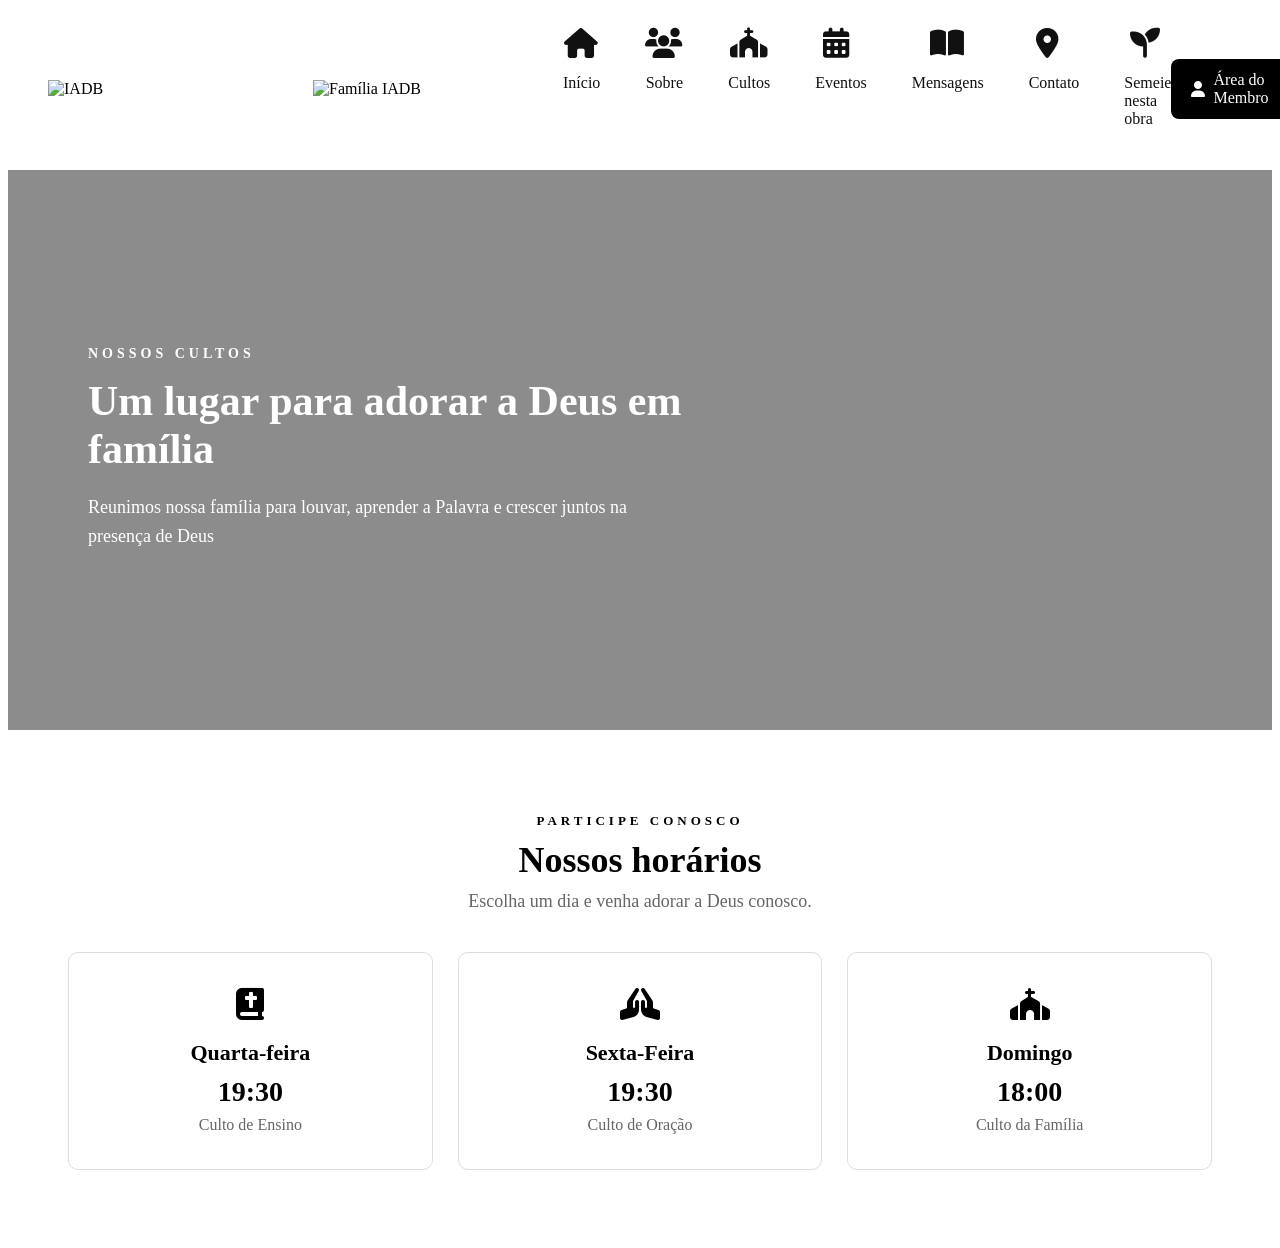
==== cultos.html @ 6b16948e "Add files via upload" ====
<!DOCTYPE html>
<html lang="pt-br">
<head>
    <meta charset="UTF-8">
    <meta name="viewport" content="width=device-width, initial-scale=1.0">
    <title>Cultos - Família IADB</title>

    <link rel="stylesheet" href="https://cdnjs.cloudflare.com/ajax/libs/font-awesome/6.7.2/css/all.min.css">
    <link rel="stylesheet" href="style.css">
</head>

<body>
    <body>

    <header>

        <div class="logos">
            <img src="Imagens/index/logo.png" alt="IADB">
            <img src="Imagens/index/logopreto3.png" alt="Família IADB">
        </div>

        <nav>

            <a href="index.html" class="menu-item">
                <i class="fa-solid fa-house"></i>
                <span>Início</span>
            </a>

            <a href="sobre.html" class="menu-item">
                <i class="fa-solid fa-users"></i>
                <span>Sobre</span>
            </a>

            <a href="cultos.html" class="menu-item">
                <i class="fa-solid fa-church"></i>
                <span>Cultos</span>
            </a>

            <a href="eventos.html" class="menu-item">
                <i class="fa-solid fa-calendar-days"></i>
                <span>Eventos</span>
            </a>

            <a href="mensagens.html" class="menu-item">
                <i class="fa-solid fa-book-open"></i>
                <span>Mensagens</span>
            </a>

            <a href="contato.html" class="menu-item">
                <i class="fa-solid fa-location-dot"></i>
                <span>Contato</span>
            </a>

            <a href="semeie.html" class="menu-item">
                <i class="fa-solid fa-seedling"></i>
                <span>Semeie nesta obra</span>
            </a>

        </nav>

        <a href="membro.html" class="btn-membro">
            <i class="fa-solid fa-user"></i>
            Área do Membro
        </a>

    </header>

    <main>

        <section class="cultos-intro">

            <div class="cultos-texto">
                <p class="cultos-subtitulo">NOSSOS CULTOS</p>

                <h1>Um lugar para adorar a Deus em família</h1>

                <p>
                    Reunimos nossa família para louvar, aprender a Palavra e
                    crescer juntos na presença de Deus
                </p>
            </div>

        </section>

        <section class="horarios-cultos">

            <div class="horarios-titulo">
                <p>PARTICIPE CONOSCO</p>
                <h2>Nossos horários</h2>
                <span>Escolha um dia e venha adorar a Deus conosco.</span>
            </div>

            <div class="cultos-lista">
                <div class="culto">
                    <i class="fa-solid fa-book-bible"></i>
                    <h3>Quarta-feira</h3>
                    <p>19:30</p>
                    <span>Culto de Ensino</span>
                </div>

                <div class="culto">
                    <i class="fa-solid fa-hands-praying"></i>
                    <h3>Sexta-Feira</h3>
                    <p>19:30</p>
                    <span>Culto de Oração</span>
                </div>

                <div class="culto">
                    <i class="fa-solid fa-church"></i>
                    <h3>Domingo</h3>
                    <p>18:00</p>
                    <span>Culto da Família</span>
                </div>

            </div>
        </section>

    </main>

</body>
   
</body>
</html>
---- style.css ----
img{
    width: 10px;   
}

header{
    display: flex;
    justify-content: space-between;
    align-items: center;
    padding: 20px 40px;
}

.logos{
    display: flex;
    align-items: center;
    gap: 15px;
}

.logos img:first-child{
    width: 250px;
}

.logos img:last-child{
    width: 250px;
}

nav{
    display: flex;
    gap: 45px;
}

nav a{
    display: flex;
    flex-direction: column;
    align-items: center;
    gap: 8px;
    color: #111;
    text-decoration: none;
    font-size: 16px;
    position: relative;
    transition: 0.3s;
}

nav a.menu-item{
    position: relative;
    display: flex;
    flex-direction: column;
    align-items: center;
    gap: 8px;
    text-decoration: none;
}

nav a.menu-item i{
    font-size: 30px;
}

nav a.menu-item::after{
    content: "";
    width: 35px;
    height: 2px;
    background: #000;
    margin-top: 4px;
    transform: scaleX(0);
    transition:0.3s;
}

nav a.menu-item:hover::after{
    transform: scaleX(1);
}

nav a ::after{
    content: "";
    display: block;
    width: 35px;
    height: 2px%;
    background-color: #000;
    margin-top:8px;
    transition: 0.3s;
    transform: scaleX(0);
}

nav a:hover::after{
    transform: scaleX(1);
    width: 35px;
}

.icone-menu{
    font-size: 32px;
    color: #222;
}

nav a:hover{
    color: #fff;
    background-color: #000;
    font-size: 18px;
    padding: 8px 12px;
    border-radius: 6px;
    font-weight: bold;
    transform: scale(1.05);
    cursor: pointer;
}

.btn-membro {
    display: flex;
    align-items: center;
    background-color: #000;
    color: #fff;
    padding: 12px 20px;
    text-decoration: none;
    border-radius: 8px;
    transition: 0.5s;
    gap: 8px;
}

.btn-membro:hover{
    transform: scale(1.1);
}

.hero{
    grid-area: hero;
    background-image: url(Imagens/index/hero.png);
    height: 550px;
    display: flex;
    align-items: center;
    margin-left: 20px;
    justify-content: flex-start;
    position: relative;
    margin-bottom: -85px;
    background-size: cover
}

.hero::before{
    content: "";
    position: absolute;
    inset: 0;
    background: rgba(0, 0, 0, 0.4);
}

.hero-conteudo h1{
    color: white;
    font-size: 48px;
    font-weight: bold;
}

.hero-subtitulo{
    color: white;
    letter-spacing: 6px;
    font-size: 14px;
    font-weight: bold;
}

.hero-descricao{
    color: white;
    font-size: 18px;
    line-height: 1.5;
    max-width: 500px;
}

.btn-cultos{
    background-color: #fff;
    color: #000;
    padding: 12px 20px;
    text-decoration: none;
    border-radius: 8px;
}

.btn-mensagens{
    background-color: transparent;
    color: #fff;
    padding: 12px 20px;
    text-decoration: none;
    border: 1px solid #fff;
    border-radius: 8px;
}

.hero-frase{
    position: absolute;
    left: 70%;
    top: 50%;
    transform: translateY(-50%);
    color: white;
    border-left: 2px solid white;
    padding-left: 30px;
}

.hero-frase span{
    font-size: 26px;
    font-style: italic;
    line-height: 1.4;
    margin: 0 0 10px 0;
}

.hero-frase small{
    font-size: 20px;
}

.hero-botoes{
    display: flex;
    gap: 15px;
}

.btn-cultos:hover{
    transform: scale(1.05);
    transition: 0.3s;
    background-color: #eee;
}

.btn-mensagens:hover{
    transform: scale(1.05);
    transition: 0.3s;
    background-color: #fff;
    color: #000;
}

.hero-conteudo{
    display: flex;
    flex-direction: column;
    gap: 25px;
    padding: 100px;
    margin-left: 80px;
    position: relative;
    z-index: 1;
}

.destaque{
    min-height: 150px;
    width: 100%;
    padding: 15px;
    text-align: center;
    box-sizing: border-box;
    background-color: #e0e0e0;
    border-radius: 12px;
    flex: 1;
    box-shadow: 0 4px 12px rgba(0,0,0,0.08);
    transition: 0.3s;
}

.destaque h3{
    margin: 10px 0;
}

.destaque p{
    margin: 0;
}

.destaque:hover{
    transform: translateY(-5px);
}

.destaques{
    display: grid;
    grid-template-columns: repeat(4, 1fr);
    gap: 15px;
    width: calc(100% - 20px);
    margin-left: 20px;
    box-sizing: border-box;
    padding: 60px 0 10px;
    grid-column: 1;
    grid-row: 2;
}

.icone-destaque{
    
    font-size: 36px;
    margin-bottom: 15px;
    color: #000;
}

.destaque h3{
    font-size: 22px;
    margin-bottom: 10px;
}

.destaque p{
    font-size: 15px;
    line-height: 1.5;
}

.convite{
    position: relative;
    background-image:url(Imagens/index/convite.png);
    background-size: cover;
    background-position: center;
    height: 350px;
    display: flex;
    align-items: center;
}

.convite::before{
    content: ;
    position: absolute;
    inset: 0;
    background: rgba(0, 0, 0, 0.4);
}


.convite-conteudo{
    padding: 25px 30px;
    width: 100%;
    max-width: 400px;
    box-sizing: border-box;
    position: relative;
    z-index: 1;
}

.info-localizacao{
    margin-top: 15px;
}

.convite-conteudo p{
    margin: 8px 0;
}

.convite-conteudo h2{
    color: #fff;
    font-size: 28px;
    margin-bottom: 15px;
}

.convite-conteudo p{
    color: #fff;
    font-size: 15px;
    line-height: 1.5;
}

.btn-localizacao{
    display: inline-block;
    margin-top: -20px;
    margin-bottom: 27px;
    padding: 12px 22px;
    background-color: #fff;
    color: #000;
    text-decoration: none;
    border-radius: 8px;
    transition: 0.3s;
}

.btn-localizacao:hover{
    transform: scale(1.05);
}

.info-culto,
.info-localizacao{
    display: flex;
    align-items: flex-start;
    gap: 10px;
}


.info-localizacao{
    align-items: center;
    margin-top: 0px;
    transform: translateY(-15px);
}

.info-culto span,
.info-localizacao span{
    font-size: 20px;
}

.info-culto{
    display: flex;
    flex-direction: column;
    gap: 2px;
}

.info-culto > div{
    display: flex;
    align-items: center;
    gap: 7px;
}

.video{
    background-image: url(Imagens/index/video.jpeg);
    background-size: cover;
    background-position: center;
    min-height: 250px;
    position: relative;
}

.parte-inferior{
    display: grid;
    grid-column: 1;
    grid-row: 3;
    grid-template-columns: 1.4fr 1fr;
    gap: 15px;
    align-items: stretch;
}

.convite{
    grid-column: 1;
}

.video{
    grid-column: 2;
}

.palavra{
    background-image: url(Imagens/index/biblia.jpeg);
    background-size: cover;
    background-position: center;
    grid-column: 2;
    grid-row: 1 / 3;
    width: 100%;
    height: 100%;
    display: flex;
    align-items: flex-end;
    border-radius: 8px;
    overflow: hidden;
}

.convite,
.video{
    min-height: 0;
    min-height: 250px;
}

.play{
    position: absolute;
    top: 50%;
    left: 50%;
    transform: translate(-50%, -50%);

    width: 70px;
    height: 70px;

    border: 2px solid white;
    border-radius: 50%;

    display: flex;
    align-items: center;
    justify-content: center;

    color: white;
    text-decoration: none;
    font-size: 28px;
}

.video-conteudo{
    position: relative;
    height: 100%;
    flex-direction: column;
    justify-content: flex-end;
    padding: 20px;
}

.video-conteudo h2,
.video-conteudo p{
    position: absolute;
    left: 20px;
    color: #ffff;
}

.video-conteudo h2{
    bottom: 70px;
    font-size: 22px;
    margin: 0;
}

.video-conteudo p{
    font-size: 14px;
    margin: 0;
    bottom: 50px;
}

.convite,
.video{
    border-radius: 8px;
    overflow: hidden;
}

.play{
    transition: 0.3s;
}

.play:hover{
    transform: translate(-50%, -50%) scale(1.1);
}

.palavra{
    background-image: url(Imagens/index/biblia.jpeg);
    background-size: cover;
    background-position: center;
    grid-row: 1 / 3;
    height: 100%;
    margin-bottom: 10px;
    display: flex;
    align-items: flex-end;
    border-radius: 8px;
    overflow: hidden;
}

.palavra-conteudo{
    padding: 30px;
    max-width: 500px;
    margin-top: auto;
}

.palavra-conteudo h2{
    color: #fff;
    font-size: 25px;
    margin-bottom: 15px;
}

.palavra-conteudo p{
    color: #fff;
    font-size: 18px;
    line-height: 1.5;
    margin-bottom: 20px;
}

.palavra-lateral{
    display: grid;
    grid-template-columns: 3fr 1fr;
    gap: 15px;
    width: 100%;
    align-items: stretch;
}

.palavra-lateral{
    display: contents;
}

.btn-palavra{
    display: inline-block;
    padding: 12px 20px;
    background-color: #fff;
    color: #000;
    text-decoration: none;
    border-radius: 8px;
    transition: 0.3s;
}

.btn-palavra:hover{
    transform: scale(1.1);
}

.hero-com-palavra{
    display: grid;
    grid-template-columns: 2fr 1fr;
    gap: 15px;
}

.hero-palavra{
    display: grid;
    grid-template-columns: 2fr 1fr;
    gap: 15px;
}

.palavra{
    width: auto;
    align-items: start;
    grid-column: 2;
    grid-row: 1 / 3;
}

.hero-palavra{
    display: grid;
    grid-template-columns: 3fr 1fr;
    grid-template-rows: auto;
    gap: 15px;
}

.hero-palavra .hero{
    grid-column: 1;
    grid-row: 1;
}

.hero-palavra .destaques{
    display: grid;
    grid-column: 2;
    grid-row: 2;
}

.principal {
    display: grid;
    grid-template-columns: 3fr 1.4fr 0.7fr;
    grid-template-rows: auto auto auto;
    gap: 10px;
}

.principal .destaques{
    grid-column: 1;
}

.hero{
    grid-column: 1;
    grid-row: 1;
}

.bambui {
    background-image: url(Imagens/index/bambui.png);
    background-size: cover;
    background-position: center;
    min-height: 250px;
    position: relative;
}

.bambui-conteudo{
    position: absolute;
    bottom: 25px;
    left: 25px;
    color: white;
}

.lateral-imagem{
 width: 100%;
 height: 130px;
 overflow: hidden;
}

.lateral-imagem img{
    width: 100%;
    height: 100%;
    object-fit: cover;
    display: block;
}

.lateral{
    grid-column: 3;
    grid-row: 1 / 3;
    display: flex;
    flex-direction: column;
    gap: 15px;
    height: 100%;
}

.redes-sociais a{
    color: #000;
    font-size: 53px;
    padding: 27px;
    text-decoration: none;
}

.bambui{
    background-image: linear-gradient(rgba(0,0,0,0.4), rgba(0,0,0,0.4)),
    url("Imagens/index/bambui.png");
    background-size: cover;
    background-position: center;
    height: 220px;
    position: relative;
}

.bambui-conteudo h2{
    margin: 0 0 5px;
}

.bambui-conteudo p{
    margin: 0px;
}

.frase-final{
    text-align: center;
    font-size: 20px;
    font-style: italic;
    margin: 0;
}

.arvore{
    background-color: #f5f5f5;
    padding: 20px;
    text-align: center;
    border-radius: 8px;
    box-sizing: border-box;
}

.arvore h2{
    margin: 0 0 15px;
    font-size: 20px;
}

.arvore-visual{
    font-size: 100px;
    margin: 10px 0;
}

.arvore p{
    margin: 10px 0;
    font-size: 18px;
}

.arvore span{
    font-weight: bold;
    font-size: 20px;
}

.arvore-visual{
    position: relative;
    height: 120px;
    display: flex;
    justify-content: center;
    align-items: flex-end;
}

.tronco{
    width: 16px;
    height: 55px;
    background-color: #8a5a2b;
    border-radius: 5px;
}

.copa{
    position: absolute;
    bottom: 45px;
    display: flex;
    align-items: center;
    justify-content: center;
}

.copa span{
    display: block;
    width: 55px;
    height: 45px;
    background-color: #6fae3d;
    border-radius: 50%;
    margin: -10px;
}

.copa span:nth-child(2) {
    width: 65px;
    height: 55px;
}

.copa span:nth-child(4), 
.copa span:nth-child(5) {
    position: relative;
    top: 8px;
}

.arvore-visual.nivel-1 .copa span{
    transform: scale(0.7);
}

.arvore-visual.nivel-2 .copa span{
    transform: scale(0.9);
}

.arvore-visual.nivel-3 .copa span{
    transform: scale(1.1);
}

.arvore-visual.nivel-4 .copa span{
    transform: scale(1.3);
}

.pontuacao{
    display: flex;
    flex-direction: column;
    align-items: center;
    margin-top: 10px;
}

.pontuacao strong{
    font-size: 28px;
}

.pontuacao span{
    font-size: 20px;
}

.progresso{
    width: 100%;
    height: 8px;
    background-color: #ddd;
    border-radius: 8px;
    overflow: hidden;
    margin-top: 10px;
}

.progresso-barra{
    width: 0%;
    height: 100%;
    background-color: #6fae3d;
    border-radius: 10px;
}

/* Criando a estilização da paginha sobre nós - IADB */
.sobre-intro{
    background-image: linear-gradient(rgba(0,0,0,0.45),rgba(0,0,0,0.45))
    ,url("Imagens/sobre/sobrenos.png");
    background-size: cover;
    background-position: center;
    padding: 80px;
    min-height: 400px;
    display: flex;
    align-items: center;
}

.sobre-texto{
    max-width: 600px;
    color: white;
}

.sobre-texto h1,
.sobre-texto p{
    color: white;
}

.sobre-texto h1{
    font-size: 48px;
    margin: 15px 0;
}

.sobre-texto .sobre-subtitulo{
    font-size: 14px;
    letter-spacing: 4px;
    font-weight: bold;
    margin: 0;
}

.sobre-texto > p:last-child{
    font-size: 18px;
    line-height: 1.6;
    max-width: 550px;
}

.nossa-historia{
    display: grid;
    grid-template-columns: 1fr 1fr;
    gap: 50px;
    align-items: center;
    padding: 60px 65px;
    min-height: 300px;
}

.historia-subtitulo{
    font-size: 14px;
    letter-spacing: 4px;
    font-weight: bold;
    margin: 0 0 15px;
} 

.historia-texto h2{
    font-size: 36px;
    margin: 0 0 20px;
}

.historia-texto > p:last-child{
    font-size: 18px;
    line-height: 1.6;
    max-width: 550px;
    margin: 0;
}

.historia-texto{
    width: 50%;
    max-width: 600px;
}

.historia-imagem{
    width: 100%;
    overflow: hidden;
}

.historia-imagem img{
    width: 100%;
    object-fit: cover;
    border-radius: 8px;
    display: block;
}

.historia-info{
    margin-top: 30px;
    padding-left: 15px;
    border-left: 2px solid #111;
}

.historia-info h3{
    margin: 0 0 8px;
    font-size: 18px;
}

.historia-info p{
    margin: 0;
    line-height: 1.6;
}

.historia-valores{
    margin-top: 35px;
}

.historia-valores h3{
    font-size: 20px;
    margin-bottom: 20px;
}

.valores-lista{
    display: grid;
    grid-template-columns: repeat(2, 1fr);
    gap: 15px;
}

.valor{
    padding: 18px;
    border: 1px solid #ddd;
    border-radius: 8px;
    transition: 0.3s;
}

.valor:hover{
    background-color: #000;
    color: #fff;
    transform: scale(1.03);
}

.convite-familia{
    margin-top: 50px;
    padding: 50px 30px;
    text-align: center;
    background-color: #000;
    color: #fff;
    border-radius: 8px;
    grid-column: 1 / -1;
}

.convite-familia h2{
    margin-bottom: 15px;
}

.convite-familia p{
    max-width: 600px;
    margin: 0 auto 25px;
    line-height: 1.6;
}

.convite-familia a{
    display: inline-block;
    padding: 12px 22px;
    background-color: #fff;
    color: #000;
    text-decoration: none;
    border-radius: 6px;
    transition: 0.3s;
}

.convite-familia a:hover{
    transform: scale(1.05);
}
/* FECHAMENTO DE ESTILIZAÇÃO DA PAGINA SOBRE */

/* ABRINDO ESTILIZAÇÃO DA PAGINA CULTOS */ 
.cultos-intro{
    background-image: 
    linear-gradient(rgba(0,0,0,0.45), rgba(0,0,0,0.45)),
    url(Imagens/cultos/adoracao.png);
    background-size: cover;
    background-position: center;
    min-height: 400px;
    padding: 80px;
    display: flex;
    align-items: center;
}

.cultos-texto{
    max-width: 600px;
    color: #fff;
}

.cultos-subtitulo{
    font-size: 14px;
    letter-spacing: 4px;
    font-weight: bold;
    margin-bottom: 15px;
}

.cultos-texto h1{
    font-size: 42px;
    margin: 0 0 20px;
}

.cultos-texto > p:last-child{
    font-size: 18px;
    line-height: 1.6;
}

.culto p{
    font-size: 28px;
    font-weight: bold;
    margin: 0 0 8px;
}

.culto span{
    color: #666;
}

.culto:hover{
    background-color: #000;
    color: #fff;
    transform: translateY(-5px);
}

.culto:hover span{
    color: #fff;
}

.horarios-cultos{
    padding: 70px 60px;
    text-align: center;
}

.horarios-titulo p{
    font-size: 13px;
    letter-spacing: 4px;
    font-weight: bold;
    margin-bottom: 10px;
}

.horarios-titulo span{
    font-size: 18px;
}

.horarios-cultos h2{
    font-size: 36px;
    margin: 0 0 10px;
}

.horarios-titulo span{
    color: #666;
}

.cultos-lista{
    display: grid;
    grid-template-columns: repeat(3, 1fr);
    gap: 25px;
    margin-top: 40px;
}

.culto{
    padding: 35px 25px;
    border: 1px solid #ddd;
    border-radius: 10px;
    transition: 0.3s;
    cursor: pointer;
}

.culto i{
    font-size: 32px;
    margin-bottom: 20px;

}

.culto h3{
    font-size: 22px;
    margin: 0 0 10px;
}

.culto p{
    font-size: 28px;
    font-weight: bold;
    margin: 0 0 8px;
}

.culto span{
    color: #666; 
}

.culto:hover{
    background-color: #000;
    color: #fff;
    transform: translateY(-5px);
}

.culto:hover span{
    color: #fff;
}

/*ESTILIZANDO A PAGINA CONTATO */

.contato-local{
    display: grid;
    grid-template-columns: 1fr 1fr;
    gap: 50px;
    padding: 80px 60px;
    align-items: center;
}

.contato-texto{
    max-width: 550px;
}

.contato-texto > p:first-child{
    font-size: 13px;
    letter-spacing: 4px;
    font-weight: bold;
    margin-bottom: 15px;
}

.endereco > i{
    font-size: 25px;
    margin-top: 3px;
}

.endereco h3{
    margin: 0 0 8px;
}

.endereco p{
    margin: 0;
    line-height: 1.5;
}

.mapa{
    height: 350px;
    background-color: #eee;
    border-radius: 10px;
}

.contato-info{
    padding: 70px 60px;
    text-align: center;
}

.contato-info > p{
    font-size: 13px;
    letter-spacing: 4px;
    font-weight: bold;
    margin-bottom: 10px;
}

.contato-info h2{
    font-size: 36px;
    margin: 0 0 40px;
}

.contato-cards{
    display: grid;
    grid-template-columns: repeat(3, 1fr);
    gap: 25px;
}


.contato-cards div{
    padding: 35px 25px;
    border: 1px solid #ddd;
    border-radius: 10px;
    transition: 0.3s;
}

.contato-cards i{
    font-size: 32px;
    margin-bottom: 20px;
}

.contato-cards p{
    color: #666;
    margin: 0;
    font-size: 18px;
}

.contato-cards div:hover{
    background-color: #000;
    color: #fff;
    transform: translateY(-5px);
    cursor: pointer;
}

.contato-cards div:hover p{
    color: #fff;
}

.redes-contato{
    padding: 70px 60px;
    text-align: center;
}

.redes-contato > p{
    font-size: 13px;
    letter-spacing: 4px;
    font-weight: bold;
    margin-bottom: 10px;
}

.redes-contato h2{
    font-size: 36px;
    margin: 0 0 30px;
}

.redes-contato div{
    display: flex;
    justify-content: center;
    gap: 25px;
}

.redes-contato a{
    width: 55px;
    height: 55px;
    border: 1px solid #ddd;
    border-radius: 50%;
    display: flex;
    align-items: center;
    justify-content: center;
    color: #000;
    text-decoration: none;
    transition: 0.3s;
}

.redes-contato a i{
    font-size: 22px;
}

.redes-contato a:hover{
    background-color: #000;
    color: #fff;
    transform: translateY(-5px);
}

.como-chegar{
    padding: 70px 30px;
    text-align: center;
    background-color: #000;
    color: #fff;
}

.como-chegar h2{
    font-size: 36px;
    margin: 0 0 15px;
}

.como-chegar p{
    margin: 0 0 25px;
    line-height: 1.6;
}

.como-chegar .btn-localizacao{
    display: inline-flex;
    align-items: center;
    gap: 8px;
    padding: 12px 22px;
    background-color: #fff;
    color: #000;
    text-decoration: none;
    border-radius: 6px;
    transition: 0.3s;
}

.como-chegar .btn-localizacao:hover{
    transform: scale(1.05);
}
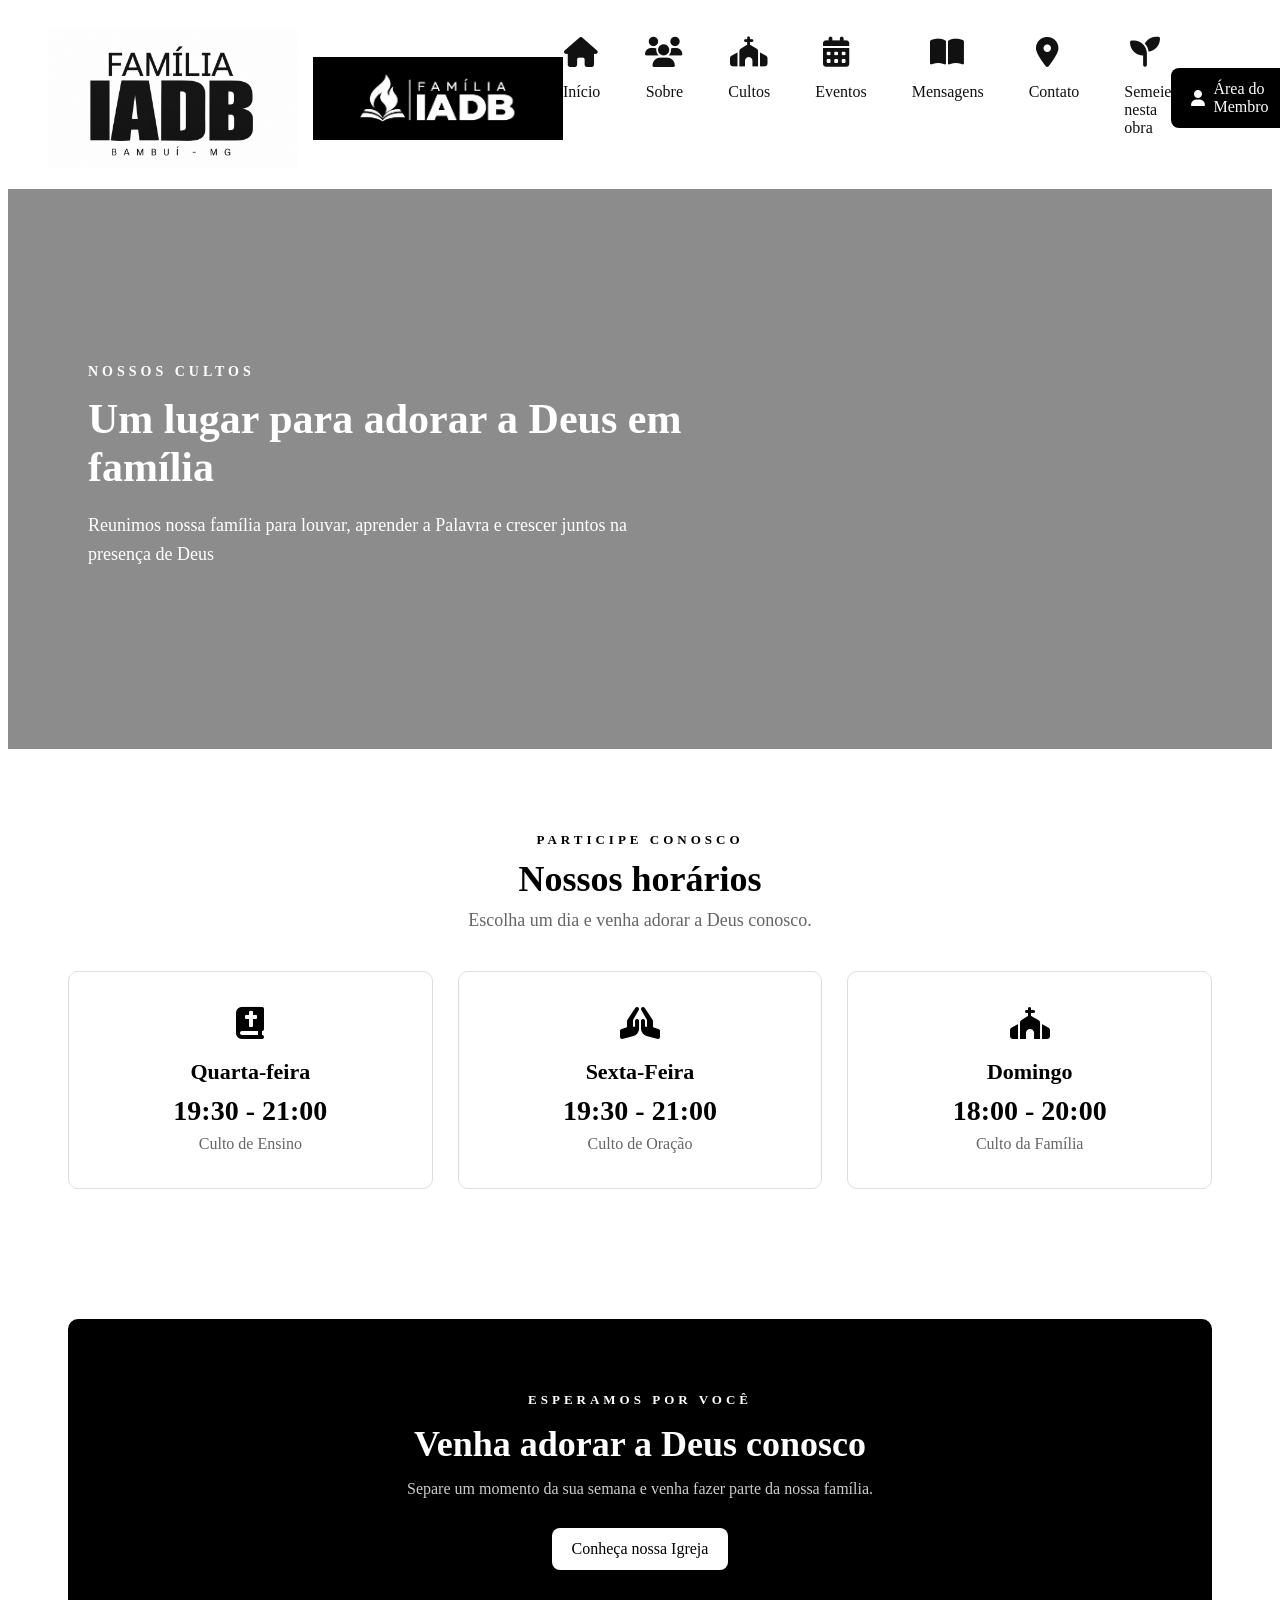
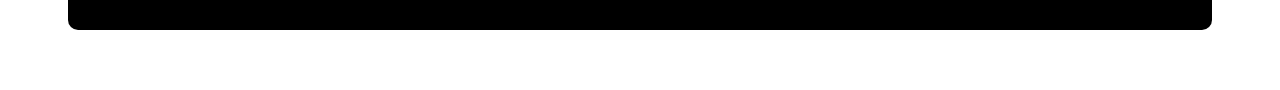
==== commit 366396a7: "Add files via upload" ====
--- a/cultos.html
+++ b/cultos.html
@@ -94,25 +94,35 @@
                 <div class="culto">
                     <i class="fa-solid fa-book-bible"></i>
                     <h3>Quarta-feira</h3>
-                    <p>19:30</p>
+                    <p>19:30 - 21:00</p>
                     <span>Culto de Ensino</span>
                 </div>
 
                 <div class="culto">
                     <i class="fa-solid fa-hands-praying"></i>
                     <h3>Sexta-Feira</h3>
-                    <p>19:30</p>
+                    <p>19:30 - 21:00</p>
                     <span>Culto de Oração</span>
                 </div>
 
                 <div class="culto">
                     <i class="fa-solid fa-church"></i>
                     <h3>Domingo</h3>
-                    <p>18:00</p>
+                    <p>18:00 - 20:00</p>
                     <span>Culto da Família</span>
                 </div>
 
             </div>
+        </section>
+
+        <section class="convite-cultos">
+            <p>ESPERAMOS POR VOCÊ</p>
+            <h2>Venha adorar a Deus conosco</h2>
+            <span>
+                Separe um momento da sua semana e venha fazer parte da nossa família.
+            </span>
+
+            <a href="contato.html">Conheça nossa Igreja</a>
         </section>
 
     </main>
--- a/style.css
+++ b/style.css
@@ -1064,6 +1064,341 @@
     color: #fff;
 }
 
+.convite-cultos{
+    margin: 60px;
+    padding: 60px 30px;
+    text-align: center;
+    background-color: #000;
+    color: #fff;
+    border-radius: 10px;
+}
+
+.convite-cultos p{
+    font-size: 13px;
+    letter-spacing: 4px;
+    font-weight: bold;
+}
+
+.convite-cultos h2{
+    font-size: 36px;
+    margin: 15px 0;
+}
+
+.convite-cultos span{
+    display: block;
+    color: #ccc;
+    margin-bottom: 30px;
+}
+
+.convite-cultos a{
+    display: inline-block;
+    background-color: #fff;
+    color: #000;
+    padding: 12px 20px;
+    text-decoration: none;
+    border-radius: 8px;
+    transition: 0.3s;
+}
+
+.convite-cultos a:hover{
+    transform: scale(1.05);
+}
+
+/*ESTILIZANDO A PAGINA EVENTOS*/
+.eventos-intro{
+    background-image: linear-gradient(
+        rgba(0,0,0,0.45),
+        rgba(0,0,0,0.45)
+    ),
+    url("Imagens/eventos/evento.png");
+    background-size: cover;
+    background-position: center;
+    min-height: 450px;
+    display: flex;
+    align-items: center;
+    padding: 80px;
+}
+
+.eventos-texto{
+    color: #fff;
+    max-width: 600px;
+}
+
+.eventos-texto p{
+    font-size: 13px;
+    letter-spacing: 4px;
+    font-weight: bold;
+}
+
+.eventos-texto h1{
+    font-size: 48px;
+    margin: 15px 0;
+}
+
+.eventos-texto span{
+    display: block;
+    font-size: 18px;
+    line-height: 1.5;
+    max-width: 500px;
+}
+
+.evento-data{
+    min-width: 70px;
+    text-align: center;
+}
+
+.evento-data span{
+    font-size: 12px;
+    font-weight: bold;
+    color: #666;
+}
+
+.evento-info h3{
+    margin: 0 0 8px;
+    font-size: 20px;
+}
+
+.evento-info p{
+    margin: 0;
+    color: #666;
+}
+
+.evento-info i{
+    margin-right: 6px;
+}
+
+.proximos-eventos{
+    padding: 70px 60px;
+    text-align: center;
+    background-color: #f5f5f5;
+}
+
+.eventos-lista{
+    max-width: 800px;
+    margin: 40px auto 0;
+    border: 1px solid #ddd;
+    border-radius: 10px;
+    overflow: hidden;
+    background-color: #eeeeee;
+}
+
+.evento{
+    display: flex;
+    align-items: center;
+    gap: 25px;
+    padding: 25px 30px;
+    border-bottom: 1px solid #ddd;
+    text-align: left;
+}
+
+.convite-eventos{
+    margin: 60px;
+    padding: 60px 30px;
+    text-align: center;
+    background-color: #000;
+    color: #fff;
+    border-radius: 10px;
+}
+
+.convite-eventos p{
+    font-size: 13px;
+    letter-spacing: 4px;
+    font-weight: bold;
+}
+
+.convite-eventos h2{
+    font-size: 36px;
+    margin: 15px 0;
+}
+
+.convite-eventos span{
+    display: block;
+    color: #ccc;
+    margin-bottom: 30px;
+}
+
+.convite-eventos a{
+    display: inline-block;
+    background-color: #fff;
+    color: #000;
+    padding: 12px 20px;
+    text-decoration: none;
+    border-radius: 8px;
+    transition: 0.3s;
+}
+
+.convite-eventos a:hover{
+    transform: scale(1.05);
+}
+/*FIM ESTILIZAÇÂO EVENTOS*/
+
+/*ESTILIZAÇÂO MENSAGENS */
+.mensagens-destaque{
+        padding: 70px 60px;
+        text-align: center;
+    }
+
+    .mensagens-titulo p{
+        font-size: 13px;
+        letter-spacing: 4px;
+        font-weight: bold;
+        margin-bottom: 10px;
+    }
+
+    .mensagens-titulo h2{
+        font-size: 36px;
+        margin: 0 0 10px;
+    }
+
+    .mensagens-titulo span{
+        color: #666;
+    }
+
+      .mensagens-lista{
+        max-width: 1000px;
+        margin: 40px auto 0;
+        display: grid;
+        grid-template-columns: repeat(3, 1fr);
+        gap: 25px;
+    }
+
+    .mensagem-card{
+        background-color: #f5f5f5;
+        border-radius: 10px;
+        overflow: hidden;
+        transition: 0.3s;
+    }
+
+    .mensagem-card:hover{
+        transform: translateY(-5px);
+    }
+
+    .mensagem-imagem{
+        width: 100%;
+        height: 350px;
+        overflow: hidden;
+    }
+
+    .mensagem-imagem img{
+        width: 100%;
+        height: 100%;
+        object-fit: cover;
+    }
+
+    .mensagem-conteudo > span{
+        font-size: 12px;
+        letter-spacing: 2px;
+        font-weight: bold;
+        color: #666;
+    }
+
+    .mensagem-conteudo h3{
+        font-size: 22px;
+        margin: 10px 0;
+    }
+
+    .mensagem-conteudo p{
+        color: #666;
+        line-height: 1.5;   
+    }
+
+    .mensagem-conteudo a{
+        display: flex;
+        align-items: center;
+        justify-content: center;
+        gap: 8px;
+        margin-top: 15px;
+        padding: 12px 15px;
+        background-color: #000;
+        color: #fff;
+        text-decoration: none;
+        font-weight: bold;
+        border-radius: 6px;
+        transition: 0.3s;
+    }
+
+    .mensagem-conteudo a:hover{
+        transform: scale(1.03);
+    }
+
+    .mensagens-intro{
+        background-image: linear-gradient(
+            rgba(0,0,0,0.45),
+            rgba(0,0,0,0.45)
+            ),
+            url("Imagens/mensagens/pregacao.png");
+    
+        background-size: cover;
+        background-position: center;
+        min-height: 450px;
+        display: flex;
+        align-items: center;
+        padding: 80px;
+    }
+
+    .mensagens-texto{
+        color: #fff;
+        max-width: 600px;
+    }
+
+    .mensagens-texto p{
+        font-size: 13px;
+        letter-spacing: 4px;
+        font-weight: bold;
+    }
+
+    .mensagens-texto h1{
+        font-size: 48px;
+        margin: 15px 0;
+    }
+
+    .mensagens-texto span{
+        display: block;
+        font-size: 18px;
+        line-height: 1.5;
+        max-width: 500px;
+    }
+
+    .convite-mensagens{
+        margin: 60px;
+        padding: 60px 30px;
+        text-align: center;
+        background-color: #000;
+        color: #fff;
+        border-radius: 10px;
+    }
+
+    .convite-mensagens p{
+        font-size: 13px;
+        letter-spacing: 4px;
+        font-weight: bold;
+    }
+
+    .convite-mensagens h2{
+        font-size: 36px;
+        margin: 15px 0;
+    }
+
+    .convite-mensagens span{
+        display: block;
+        color: #ccc;
+        margin-bottom: 30px;
+    }
+
+    .convite-mensagens a{
+        display: inline-block;
+        background-color: #fff;
+        color: #000;
+        padding: 12px 20px;
+        text-decoration: none;
+        border-radius: 8px;
+        transition: 0.3s;
+    }
+
+    .convite-mensagens a:hover{
+        transform: scale(1.05);
+    }
+
 /*ESTILIZANDO A PAGINA CONTATO */
 
 .contato-local{
@@ -1235,4 +1570,507 @@
 
 .como-chegar .btn-localizacao:hover{
     transform: scale(1.05);
+}
+
+.semeie-intro{
+    background-color: #111;
+    min-height: 450px;
+    display: flex;
+    align-items: center;
+    padding: 80px;
+}
+
+.semeie-texto{
+    color: #fff;
+    max-width: 650px;
+}
+
+.semeie-texto p{
+    font-size: 13px;
+    letter-spacing: 4px;
+    font-weight: bold;
+}
+
+.semeie-texto h1{
+    font-size: 48px;
+    margin: 15px 0;
+}
+
+.semeie-texto span{
+    display: block;
+    font-size: 18px;
+    line-height: 1.5;
+    max-width: 550px;
+    color: #ccc;
+}
+
+.semeie-proposito{
+    padding: 70px 60px;
+    display: grid;
+    grid-template-columns: 1fr 1.5fr;
+    gap: 60px;
+    align-items: center;
+}
+
+.semeie-proposito-texto{
+    max-width: 500px;
+}
+
+.semeie-proposito-texto > p{
+    font-size: 13px;
+    letter-spacing: 4px;
+    font-weight: bold;
+    margin-bottom: 10px;
+}
+
+.semeie-proposito-texto h2{
+    font-size: 36px;
+    margin: 0 0 15px;
+}
+
+.semeie-proposito-lista{
+    display: grid;
+    grid-template-columns: repeat(3, 1fr);
+    gap: 15px;
+}
+
+.semeie-proposito-lista > div{
+    padding: 25px 20px;
+    background-color: #f5f5f5;
+    border-radius: 10px;
+    text-align: center;
+}
+
+.semeie-proposito-lista i{
+    font-size: 30px;
+    margin-bottom: 15px;
+}
+
+.semeie-proposito-lista h3{
+    font-size: 18px;
+    margin: 0 0 10px;
+}
+
+.semeie-proposito-lista p{
+    color: #666;
+    font-size: 14px;
+    line-height: 1.5;
+    margin: 0;
+}
+
+/* RESPONSIVIDADE */
+@media (max-width: 768px) {
+    /* CABEÇALHO */
+    header{
+        flex-direction: column;
+        gap: 15px;
+        padding: 15px 10px;
+    }
+
+    .logos{
+        gap: 10px;
+    }
+
+    .logos img:first-child{
+        width: 100px;
+    }
+
+    .logos img:last-child{
+        width: 120px;
+    }
+
+    nav{
+        display: grid;
+        grid-template-columns: repeat(4, 1fr);
+        gap: 12px;
+        width: 100%;
+    }
+
+    .principal{
+        display: block;
+    }
+
+    /*BIBLIA, BAMBUI, ÁRVORE */
+    .destaques{
+        grid-template-columns: repeat(2, 1fr);
+        width: 100%;
+        margin-left: 0;
+        padding: 30px 0 10px;
+    }
+
+    .destaque{
+        min-height: 170px;
+        padding: 15px 10px;
+    }
+
+    .destaque h3{
+        font-size: 18px;
+    }
+
+    .destaque p{
+        font-size: 13px;
+        line-height: 1.4;
+    }
+
+    .hero{
+        height: 650px;
+        min-height: 650px;
+        flex-direction: column;
+        align-items: flex-start;
+        justify-content: center;
+        padding: 40px 25px;
+        box-sizing: border-box;
+        margin-bottom: 10px;
+    }
+
+    .hero-conteudo{
+        padding: 0;
+        margin-left: 0;
+        gap: 18px;
+        max-width: 100%;
+    }
+
+    .hero-conteudo h1{
+        font-size: 36px;
+    }
+
+    .hero-descricao{
+        font-size: 15px;
+        max-width: 300px;
+    }
+
+    .hero-botoes{
+        flex-wrap: wrap;
+    }
+
+    .hero-frase{
+        position: relative;
+        left: auto;
+        top: auto;
+        transform: none;
+        margin-top: 35px;
+        padding-left: 20px;
+    }
+
+    .hero-frase .frase{
+        font-size: 18px;
+    }
+
+    .parte-inferior{
+        display: block;
+    }
+
+    .convite{
+        width: 100%;
+        box-sizing: border-box;
+        margin-bottom: 15px;
+    }
+
+    .video{
+        height: 250px;
+        margin-top: 0;
+    }
+
+    .bambui{
+        width: 100%;
+        min-height: 250px;
+        background-position: center;
+    }
+
+    .bambui-conteudo{
+        padding: 20px;
+    }
+
+    .redes-sociais{
+        display: flex;
+        justify-content: center;
+        gap: 25px;
+        padding: 15px 0;
+    }
+
+    .redes-sociais a{
+        font-size: 32px;
+    }
+
+    .frase-final{
+        margin: 10px 0 20px;
+        text-align: center;
+        font-size: 14px;
+    }
+
+        .palavra-lateral{
+    display: block;
+    width: calc(100% - 15px);
+    margin-left: 15px;
+    box-sizing: border-box;
+    padding: 0;
+}
+
+    .palavra{
+        width: 100%;
+        height: 300px;
+        grid-column: auto;
+        grid-row: auto;
+        margin-top: 0;
+    }
+    /* POR HORA FIM DA PAGINA INDEX */
+
+    /* PAGINA SOBRE */
+    .sobre-intro{
+        min-height: 350px;
+        padding: 50px 25px;
+        background-position: center;
+        box-sizing: border-box;
+    }
+
+    .sobre-texto{
+        max-width: 100%;
+    }
+
+    .sobre-texto h1{
+        font-size: 32px;
+    }
+
+    .sobre-texto p{
+        font-size: 15px;
+        line-height: 1.5;
+    }
+
+    .nossa-historia{
+        display: flex;
+        flex-direction: column;
+        gap: 20px;
+        padding: 40px 25px;
+        min-height: auto;
+    }
+
+    .historia-texto{
+        display: flex;
+        flex-direction: column;
+        width: 100%;
+        max-width: none;
+    }
+
+    .historia-texto{
+        display: contents;
+    }
+
+    .historia-imagem{
+        width: 100%;
+        order: 5;
+    }
+
+    .historia-imagem img{
+        width: 100%;
+        height: 350px;
+        object-fit: cover;
+    }
+
+    .valores_lista{
+        grid-template-columns: repeat(2, 1fr);
+        gap: 10px;
+    }
+
+    .convite-familia{
+        margin-top: 30px;
+        order: 6;
+    }
+
+    .historia-texto h2{
+        font-size: 28px;
+        margin-bottom: 15px;
+    }
+
+    .historia-info{
+        margin-top: 25px;
+    }
+
+    .historia-valores{
+        margin-top: 30px;
+    }
+
+    .valor{
+        padding: 15px;
+    }
+
+    /* Estilização da Pagina CULTOS */
+    .horarios-cultos{
+        padding: 50px 25px;
+    }
+
+    .horarios-titulo h2{
+        font-size: 30px;
+    }
+
+    .cultos-lista{
+        grid-template-columns: 1fr;
+        gap: 15px;
+        margin-top: 30px;
+    }
+
+    .culto{
+        padding: 25px 20px;
+    }
+
+    .culto i{
+        font-size: 28px;
+    }
+
+    .culto h3{
+        font-size: 20px;
+    }
+
+    .culto p{
+        font-size: 24px;
+    }
+
+    .convite-cultos{
+        margin: 40px 25px;
+        padding: 45px 20px;
+    }
+
+    .convite-cultos h2{
+        font-size: 28px;
+    }
+
+    .convite-cultos span{
+        line-height: 1.5;
+        font-size: 14px;
+    }
+    /* FIM ESTILIZAÇÃO CULTOS */
+
+    /* INICIO ESTILIZAÇÃO CONTATO */
+    .contato-local{
+        grid-template-columns: 1fr;
+        gap: 30px;
+        padding: 50px 25px;
+    }
+
+    .contato-texto h1{
+        font-size: 32px;
+    }
+
+    .mapa{
+        height: 300px;
+    }
+
+    .contato-cards{
+        grid-template-columns: 1fr;
+        gap: 15px;
+    }
+
+    .contato-cards > div{
+        padding: 25px 20px;
+    }
+
+    .contato-info h2{
+        font-size: 30px;
+    }
+
+    .redes-contato{
+        padding: 50px 25px;
+        text-align: center;
+    }
+
+    .redes-contato a{
+        font-size: 30px;
+        margin: 0 10px;
+    }
+
+    .como-chegar{
+        padding: 50px 25px;
+    }
+    /*FIM ESTILIZAÇÂO CONTATOS*/
+
+    /*INICIO ESTILIZAÇÂO EVENTOS*/
+    .evento{
+    width: 100%;
+    margin-top: 30px;
+    }
+
+    .evento-data{
+        font-size: 26px;
+    }
+
+    .evento-data strong{
+        font-size: 26px;
+    }
+
+    .evento-info h3{
+        font-size: 18px;
+    }
+
+    .proximos-eventos{
+    padding: 50px 25px;
+}
+
+    .convite-eventos{
+        margin: 40px 25px;
+        padding: 45px 20px;
+    }
+
+    .convite-eventos h2{
+        font-size: 28px;
+    }
+
+    .convite-eventos span{
+        line-height: 1.5;
+        font-size: 14px;
+    }
+    /*FIM ESTILIZAÇÂO EVENTOS.*/
+
+    /*INICIO ESTILIZAÇÂO MENSAGENS*/
+    .mensagens-destaque{
+        padding: 50px 25px;
+    }
+
+    .mensagens-titulo h2{
+        font-size: 30px;
+    }
+
+    .mensagens-titulo span{
+        font-size: 14px;
+    }
+
+    .mensagens-lista{
+        grid-template-columns: 1fr;
+        gap: 20px;
+        width: 100%;
+        margin-top: 30px;
+    }
+
+    .mensagem-card{
+        width: 100%;
+    }
+
+    .mensagem-imagem{
+        height: 250px;
+    }
+
+    .mensagem-conteudo{
+        padding: 20px;
+    }
+
+    .mensagem-conteudo h3{
+        font-size: 20px;
+    }
+
+    .mensagem-conteudo p{
+        font-size: 14px;
+        line-height: 1.5;
+    }
+
+    .convite-mensagens{
+        margin: 40px 25px;
+        padding: 45px 20px;
+    }
+
+    .convite-mensagens h2{
+        font-size: 28px;
+    }
+
+    .convite-mensagens span{
+        font-size: 14px;
+        line-height: 1.5;
+    }
 }
